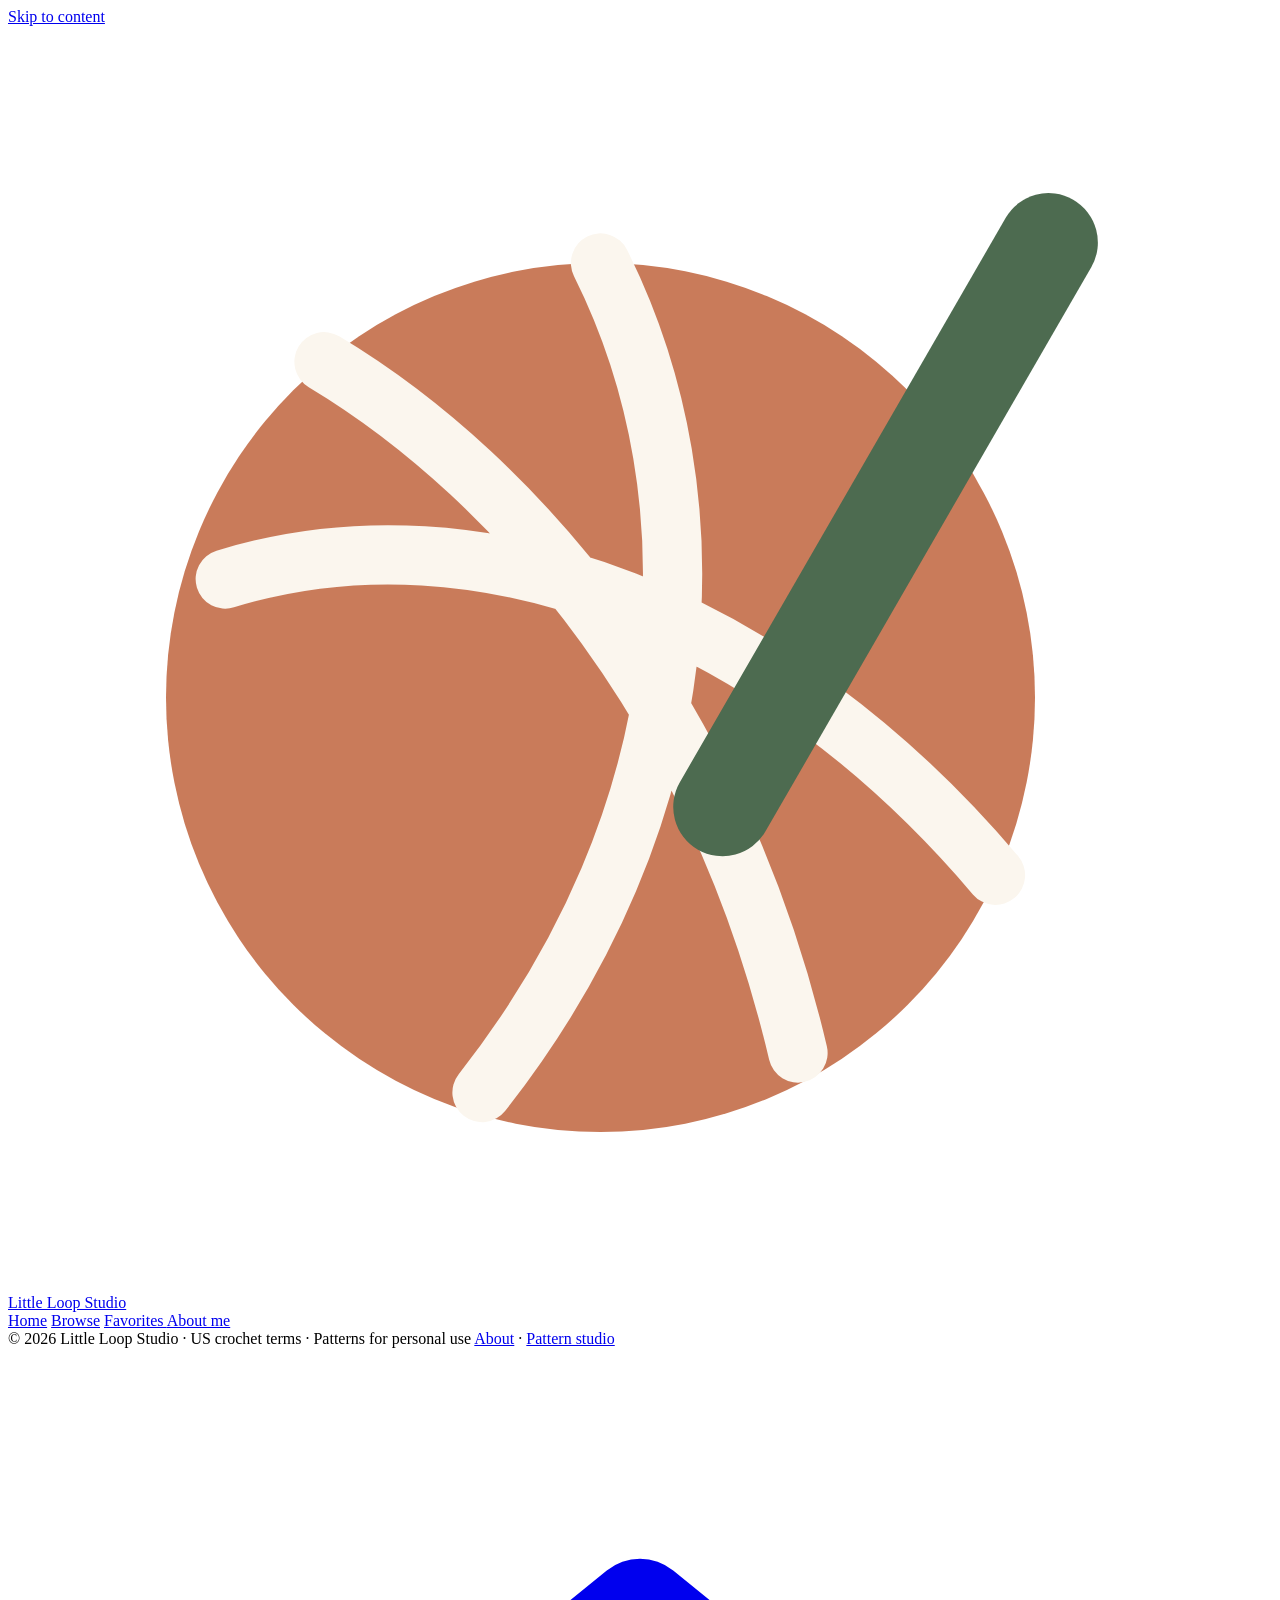
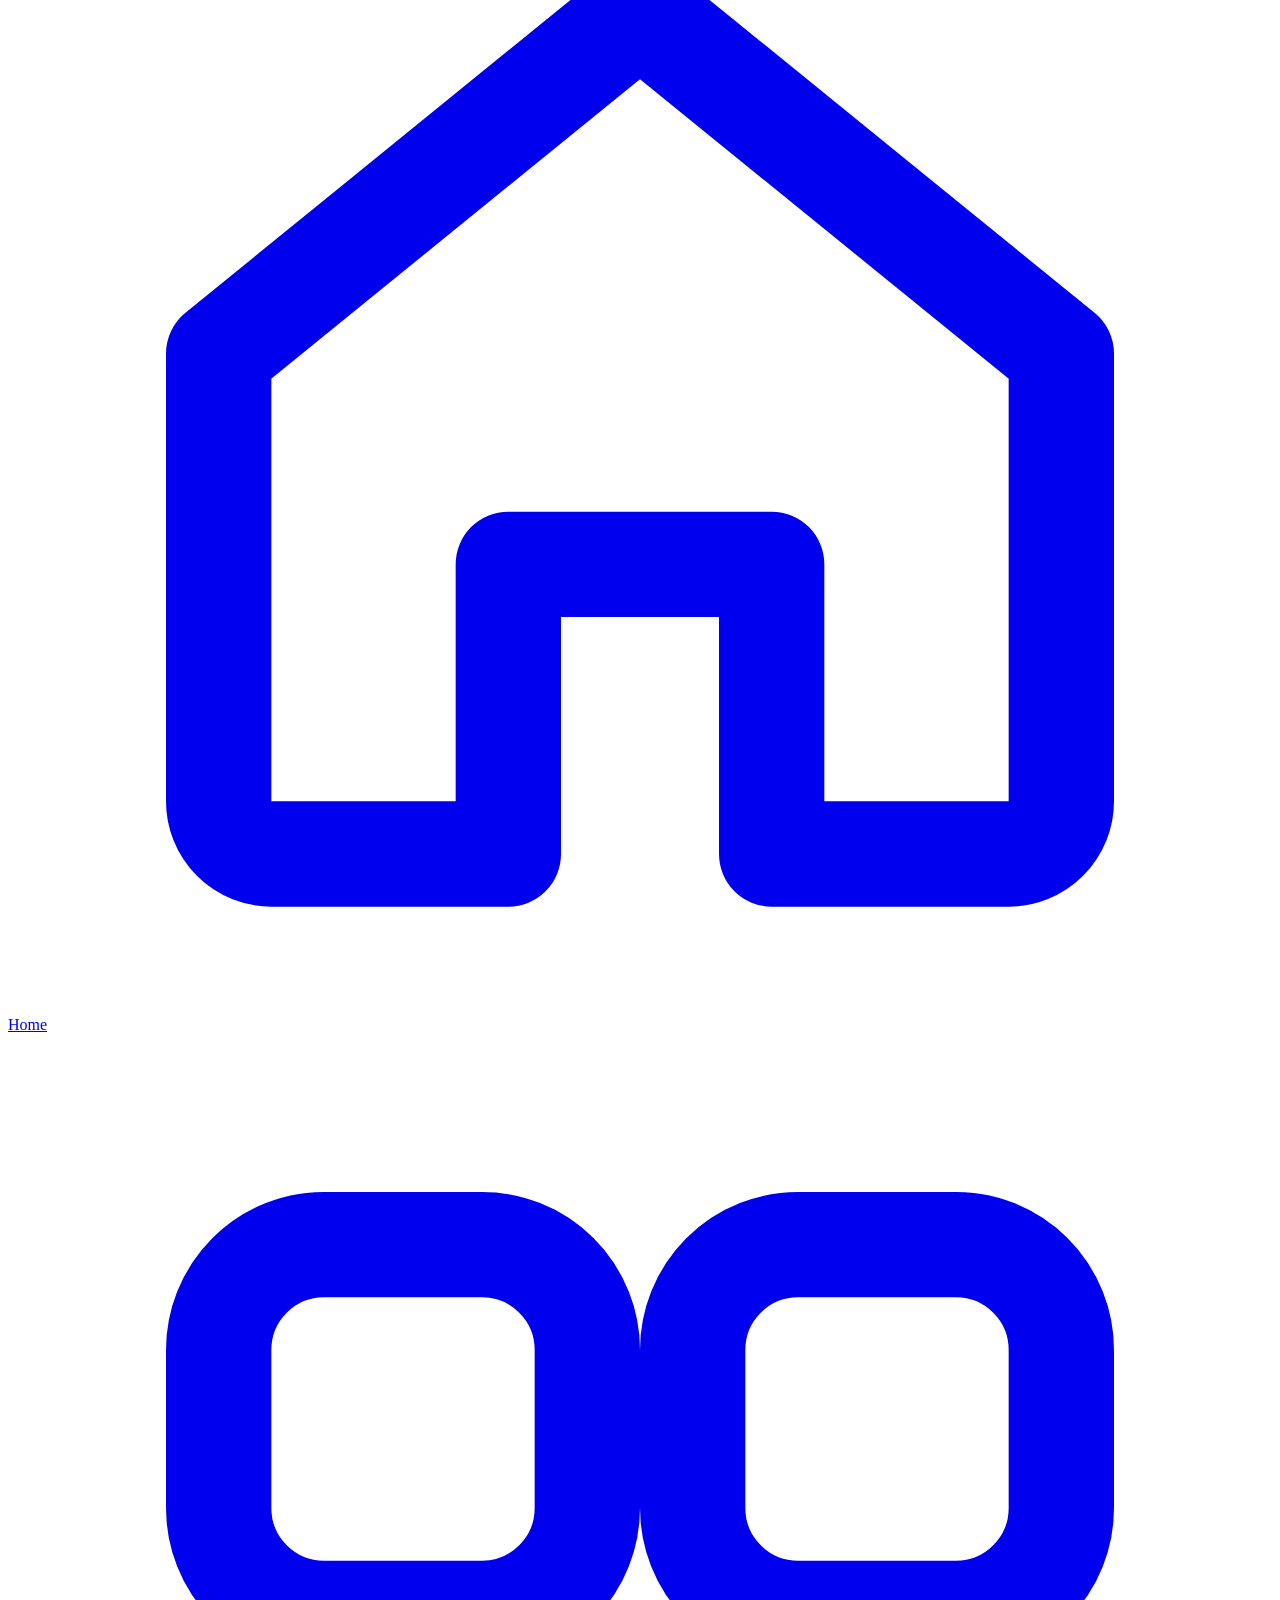
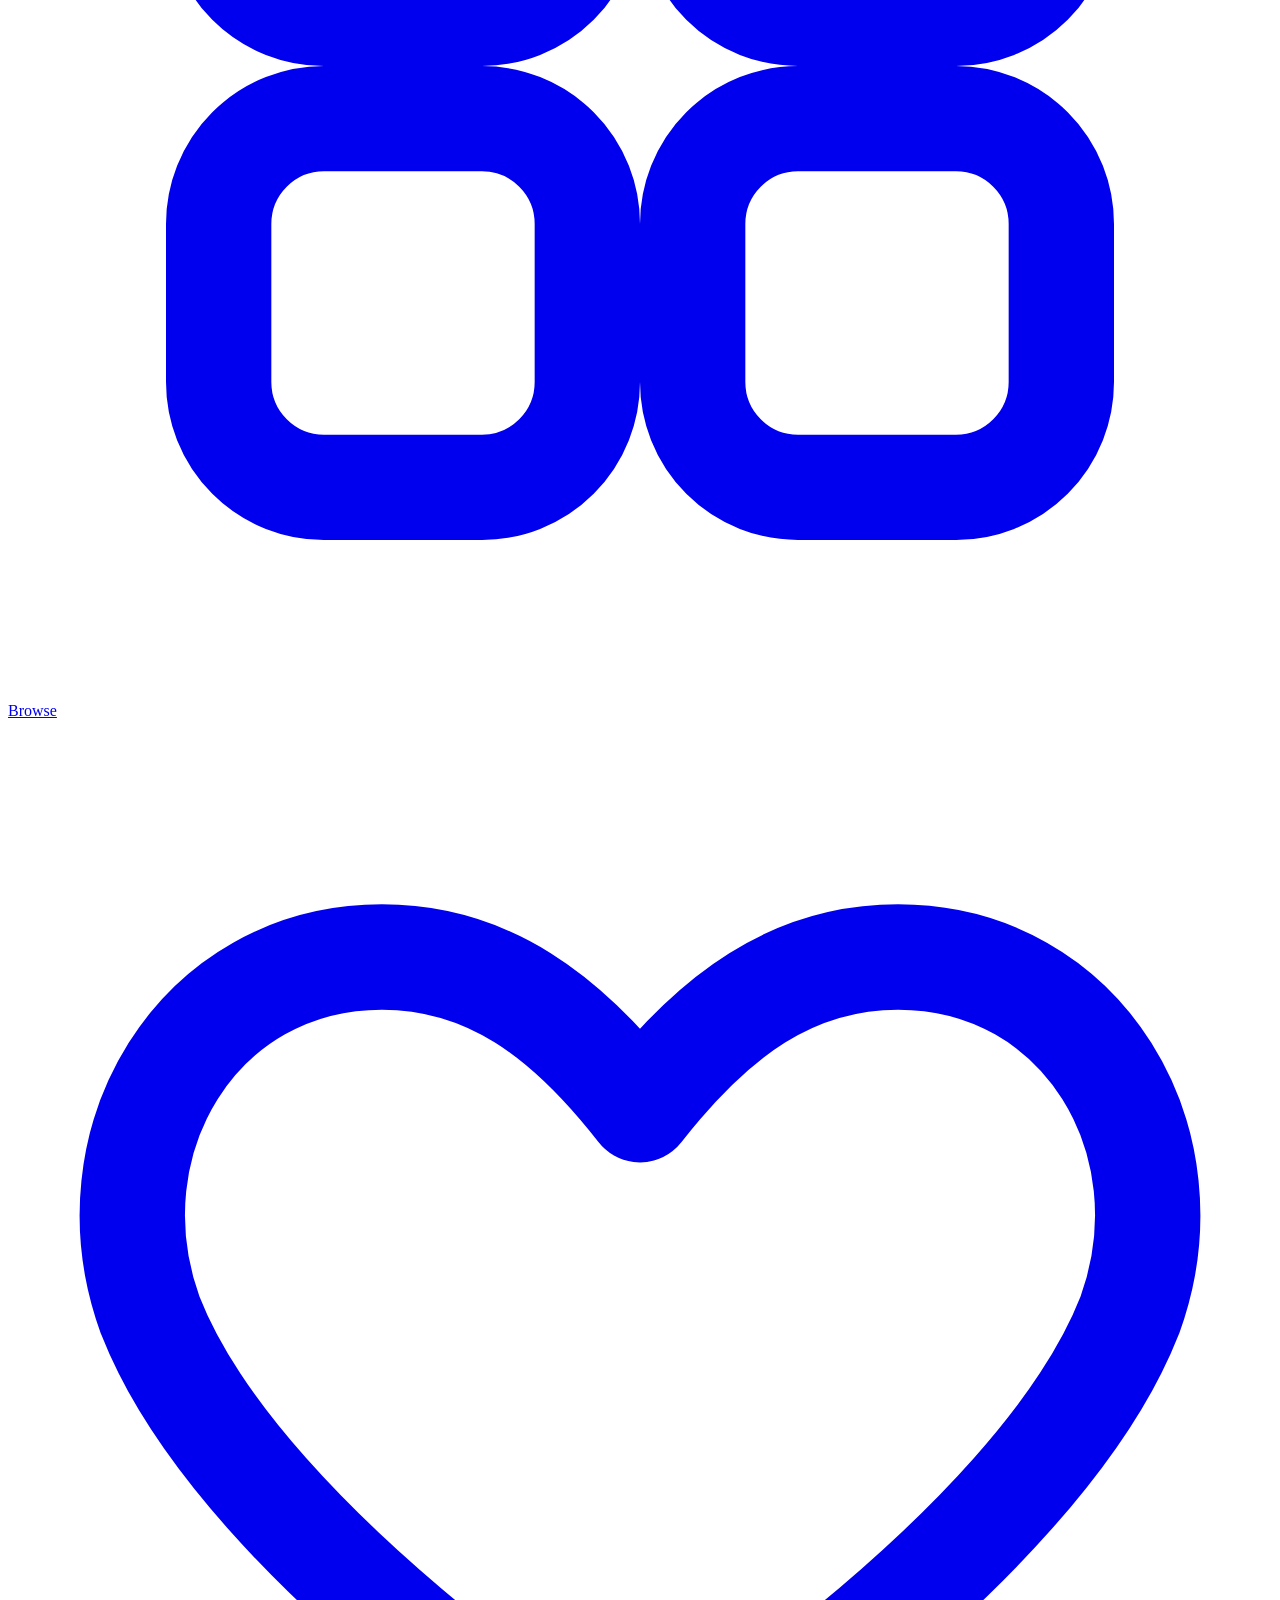
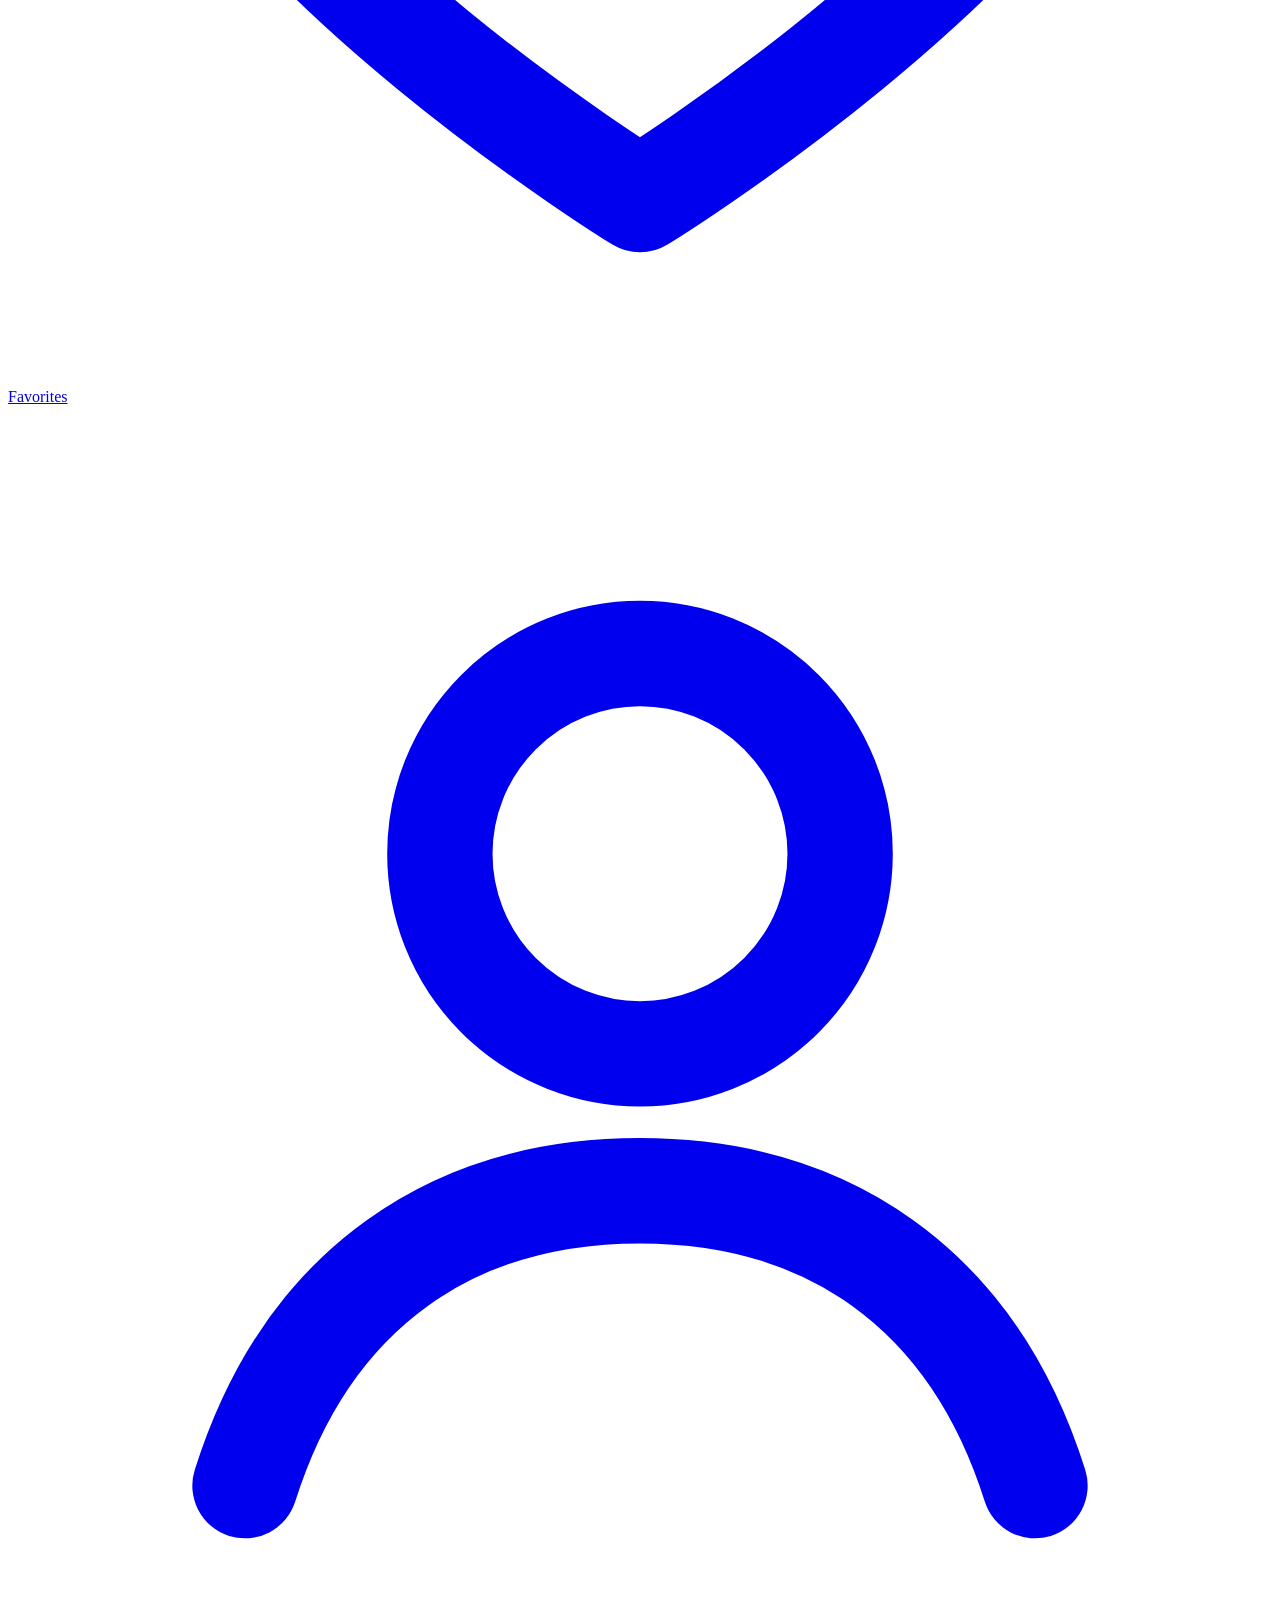
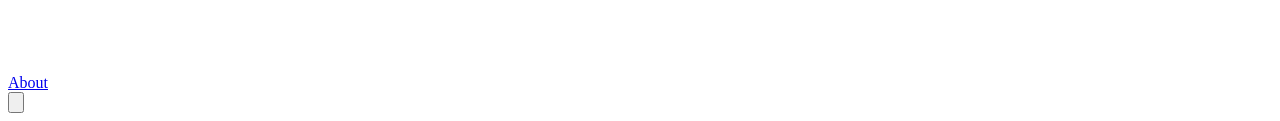
==== src/index.template.html @ aaf4ddd0 "Little Loop Studio: cozy amigurumi pattern site Static, mobile-first site with browse/filter/search," ====
<!DOCTYPE html>
<html lang="en" class="no-js">
<head>
<meta charset="utf-8">
<meta name="viewport" content="width=device-width, initial-scale=1">
<title>Little Loop Studio · Cozy amigurumi crochet patterns</title>
<meta name="description" content="Cozy, round-by-round amigurumi crochet patterns with progress tracking, favorites and printable pages.">
<meta name="theme-color" content="#FAF8F5">
<meta property="og:type" content="website">
<meta property="og:site_name" content="Little Loop Studio">
<meta property="og:title" content="Little Loop Studio · Cozy amigurumi crochet patterns">
<meta property="og:description" content="Cute crochet toys with easy, round-by-round patterns you can follow on your phone.">
<!-- Add og:image once the site has a live URL, e.g. <meta property="og:image" content="https://your-site.vercel.app/og.png"> -->
<meta name="twitter:card" content="summary_large_image">
<link rel="icon" href="data:image/svg+xml,%3Csvg xmlns='http://www.w3.org/2000/svg' viewBox='0 0 64 64'%3E%3Ccircle cx='30' cy='32' r='24' fill='%23C97B5A'/%3E%3Cpath d='M9 26c14-4 30 2 42 16M14 14c11 6 22 20 26 38M30 8c6 13 5 31-7 46' stroke='%23FBF6EE' stroke-width='3' fill='none' stroke-linecap='round'/%3E%3Crect x='42' y='4' width='5' height='40' rx='2.5' transform='rotate(30 44 24)' fill='%234D6B50'/%3E%3C/svg%3E">
<link rel="preconnect" href="https://fonts.googleapis.com">
<link rel="preconnect" href="https://fonts.gstatic.com" crossorigin>
<link href="https://fonts.googleapis.com/css2?family=Inter:wght@400;500;600;700&family=Nunito:wght@700;800&display=swap" rel="stylesheet">
<style>
/*STYLES*/
</style>
</head>
<body>
<a class="skip" href="#home" data-skip>Skip to content</a>
<header class="site-header">
  <div class="container">
    <a class="logo" href="#home" aria-label="Little Loop Studio, home">
      <svg viewBox="0 0 64 64" aria-hidden="true"><circle cx="30" cy="34" r="22" fill="#C97B5A"/><path d="M11 28c13-4 28 2 39 15M16 17c10 6 20 18 24 35M30 12c6 12 5 28-6 42" stroke="#FBF6EE" stroke-width="3" fill="none" stroke-linecap="round"/><rect x="42" y="6" width="5" height="38" rx="2.5" transform="rotate(30 44 25)" fill="#4D6B50"/></svg>
      <span>Little Loop Studio</span>
    </a>
    <nav class="nav" aria-label="Main">
      <a href="#home" data-nav="home">Home</a>
      <a href="#browse" data-nav="browse">Browse</a>
      <a href="#favorites" data-nav="favorites">Favorites <span class="count-badge" data-fav-count hidden>0</span></a>
      <a href="#about" data-nav="about">About me</a>
    </nav>
  </div>
</header>

<main id="app" tabindex="-1" style="outline:none">
  <noscript><div class="container" style="padding:40px 0"><h1>Please turn on JavaScript</h1><p>This pattern site needs JavaScript to show the toys and save your progress.</p></div></noscript>
</main>

<footer class="site-footer">
  <div class="container">
    <span>© 2026 Little Loop Studio · US crochet terms · Patterns for personal use</span>
    <span><a href="#about">About</a> · <a href="#admin">Pattern studio</a></span>
  </div>
</footer>

<nav class="tabbar" aria-label="Main">
  <a href="#home" data-nav="home"><svg viewBox="0 0 24 24" fill="none" stroke="currentColor" stroke-width="2" stroke-linecap="round" stroke-linejoin="round" aria-hidden="true"><path d="M4 11.5 12 5l8 6.5V20a1 1 0 0 1-1 1h-4.5v-5.5h-5V21H5a1 1 0 0 1-1-1z"/></svg>Home</a>
  <a href="#browse" data-nav="browse"><svg viewBox="0 0 24 24" fill="none" stroke="currentColor" stroke-width="2" stroke-linecap="round" stroke-linejoin="round" aria-hidden="true"><rect x="4" y="4" width="7" height="7" rx="2"/><rect x="13" y="4" width="7" height="7" rx="2"/><rect x="4" y="13" width="7" height="7" rx="2"/><rect x="13" y="13" width="7" height="7" rx="2"/></svg>Browse</a>
  <a href="#favorites" data-nav="favorites"><svg viewBox="0 0 24 24" fill="none" stroke="currentColor" stroke-width="2" stroke-linecap="round" stroke-linejoin="round" aria-hidden="true"><path d="M12 20.5s-7.5-4.6-9.3-9.2C1.5 8 3.6 4.5 7.1 4.5c2 0 3.5 1.1 4.9 2.9 1.4-1.8 2.9-2.9 4.9-2.9 3.5 0 5.6 3.5 4.4 6.8-1.8 4.6-9.3 9.2-9.3 9.2z"/></svg>Favorites<span class="count-badge" data-fav-count hidden>0</span></a>
  <a href="#about" data-nav="about"><svg viewBox="0 0 24 24" fill="none" stroke="currentColor" stroke-width="2" stroke-linecap="round" stroke-linejoin="round" aria-hidden="true"><circle cx="12" cy="8.5" r="3.8"/><path d="M4.5 20.5c1.2-3.8 4-5.6 7.5-5.6s6.3 1.8 7.5 5.6"/></svg>About</a>
</nav>

<button type="button" class="to-top" id="to-top" aria-label="Back to top"><svg viewBox="0 0 24 24" fill="none" stroke="currentColor" stroke-width="2.4" stroke-linecap="round" stroke-linejoin="round" aria-hidden="true"><path d="M6 15l6-6 6 6"/></svg></button>
<div class="toast" id="toast" role="status" aria-live="polite"></div>

<div class="lightbox" id="lightbox" role="dialog" aria-modal="true" aria-label="Photo viewer" hidden>
  <div class="lb-bar"><span id="lb-count"></span><button type="button" data-lb-close aria-label="Close photo viewer"><svg viewBox="0 0 24 24" fill="none" stroke="currentColor" stroke-width="2" stroke-linecap="round" aria-hidden="true"><path d="M6 6l12 12M18 6 6 18"/></svg></button></div>
  <div class="lb-stage"><img alt=""></div>
  <div class="lb-foot">
    <button type="button" class="lb-nav" data-lb-prev aria-label="Previous photo"><svg viewBox="0 0 24 24" fill="none" stroke="currentColor" stroke-width="2" stroke-linecap="round" aria-hidden="true"><path d="M15 18l-6-6 6-6"/></svg></button>
    <span>Tap photo to zoom · swipe to browse</span>
    <button type="button" class="lb-nav" data-lb-next aria-label="Next photo"><svg viewBox="0 0 24 24" fill="none" stroke="currentColor" stroke-width="2" stroke-linecap="round" aria-hidden="true"><path d="M9 6l6 6-6 6"/></svg></button>
  </div>
</div>

<script>
/*DATA*/
/*ART*/
/*APP*/
</script>
</body>
</html>
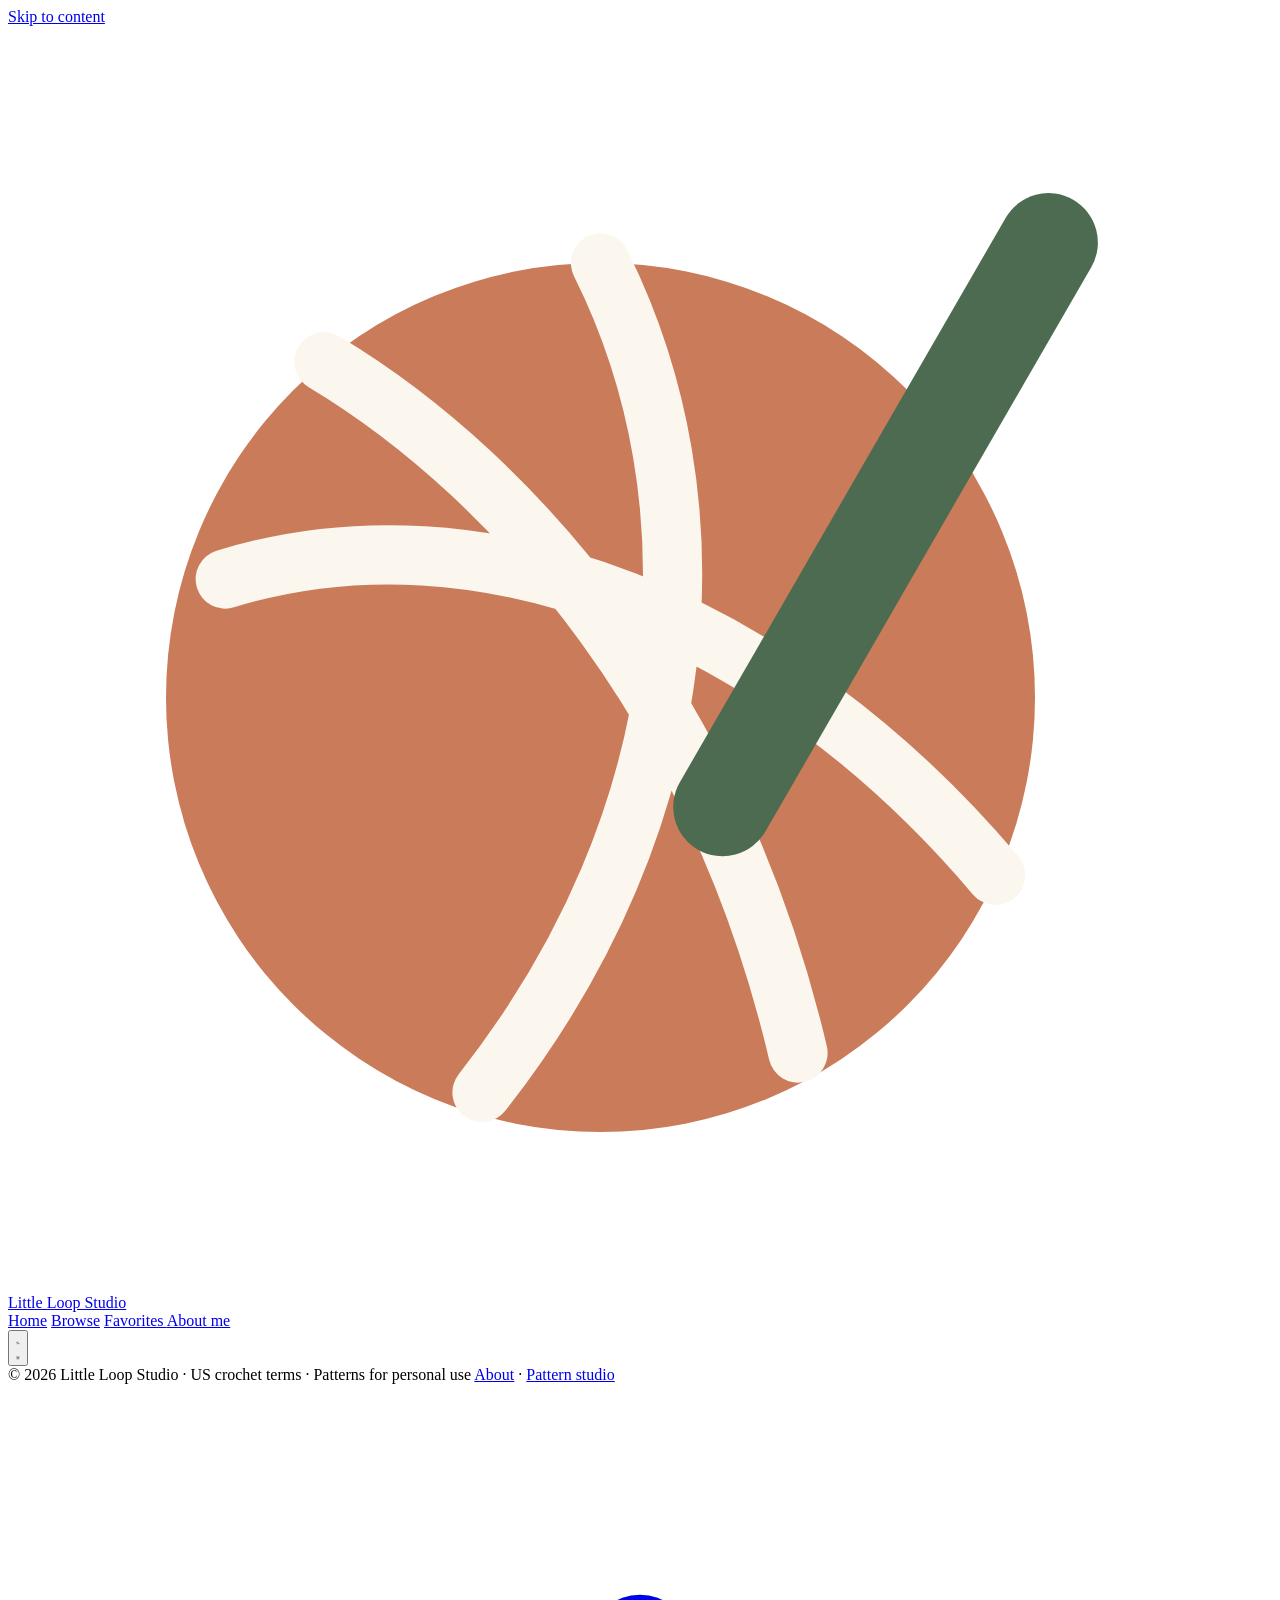
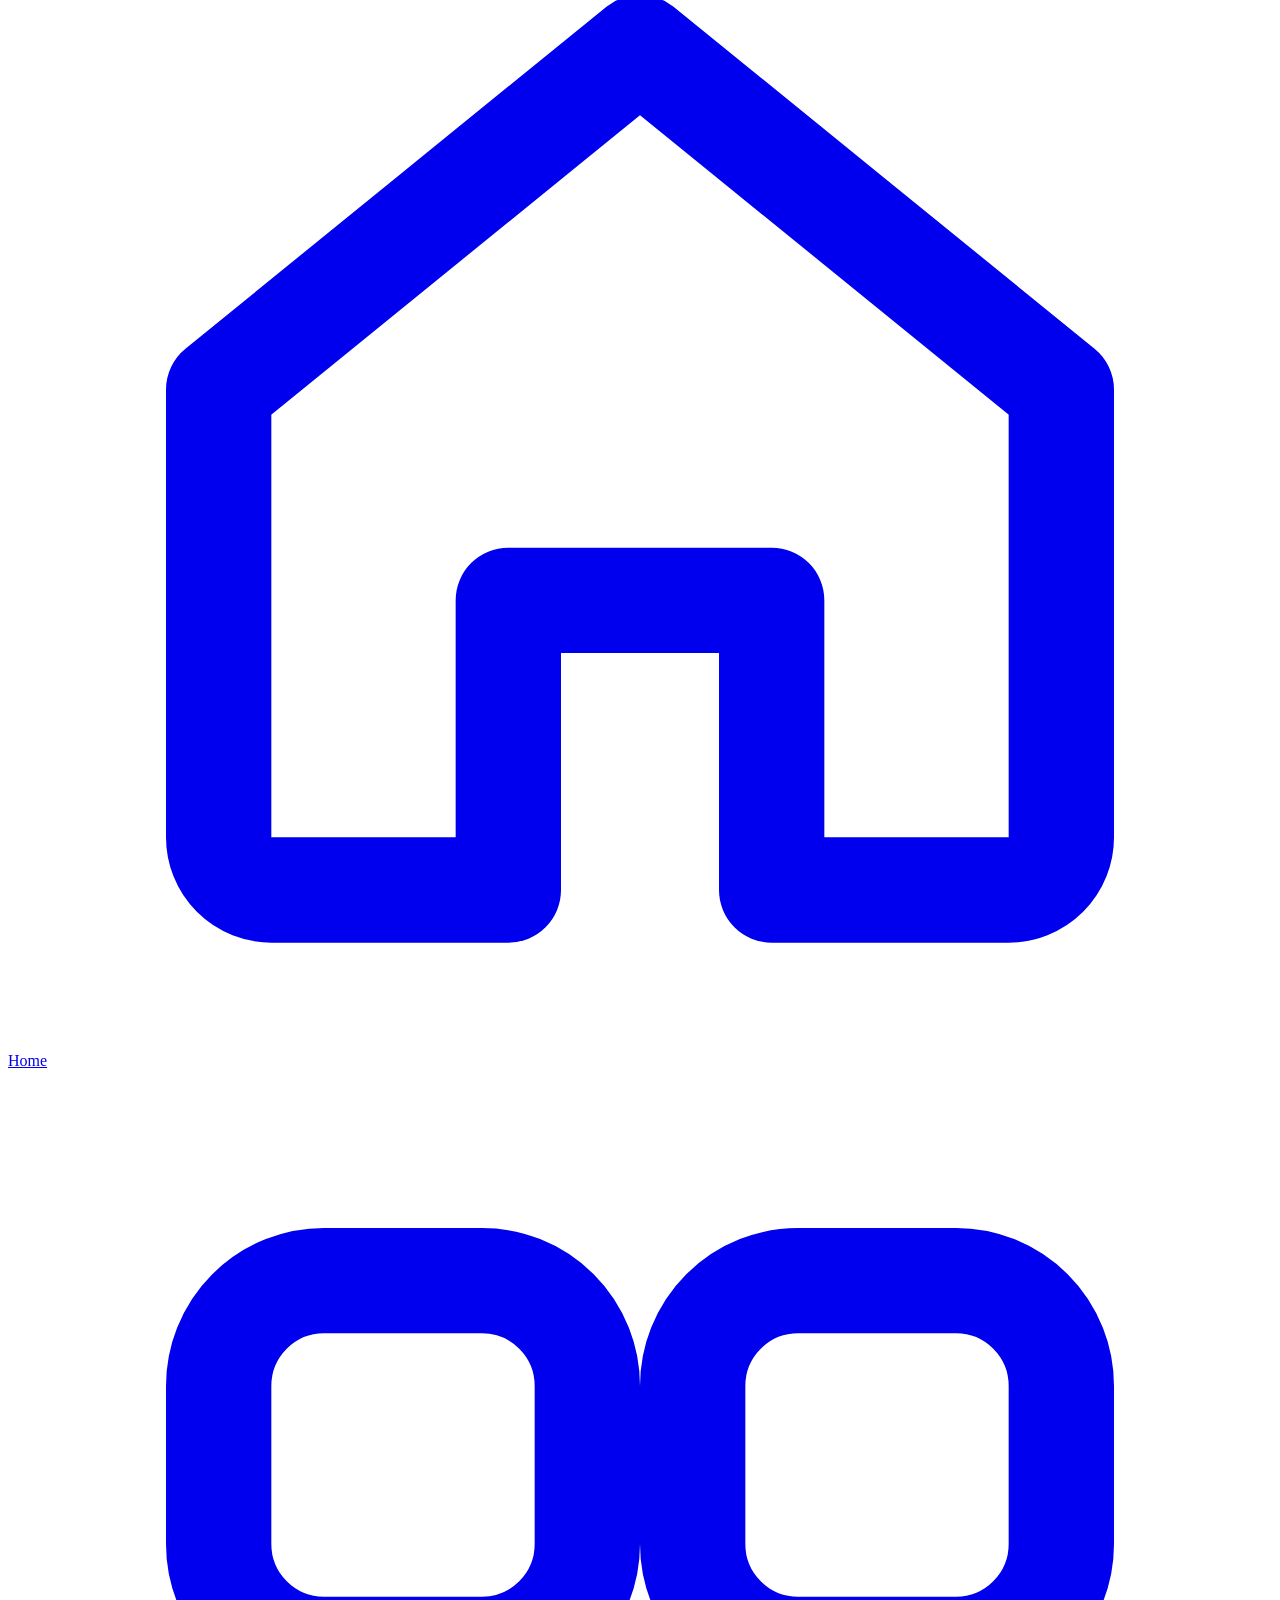
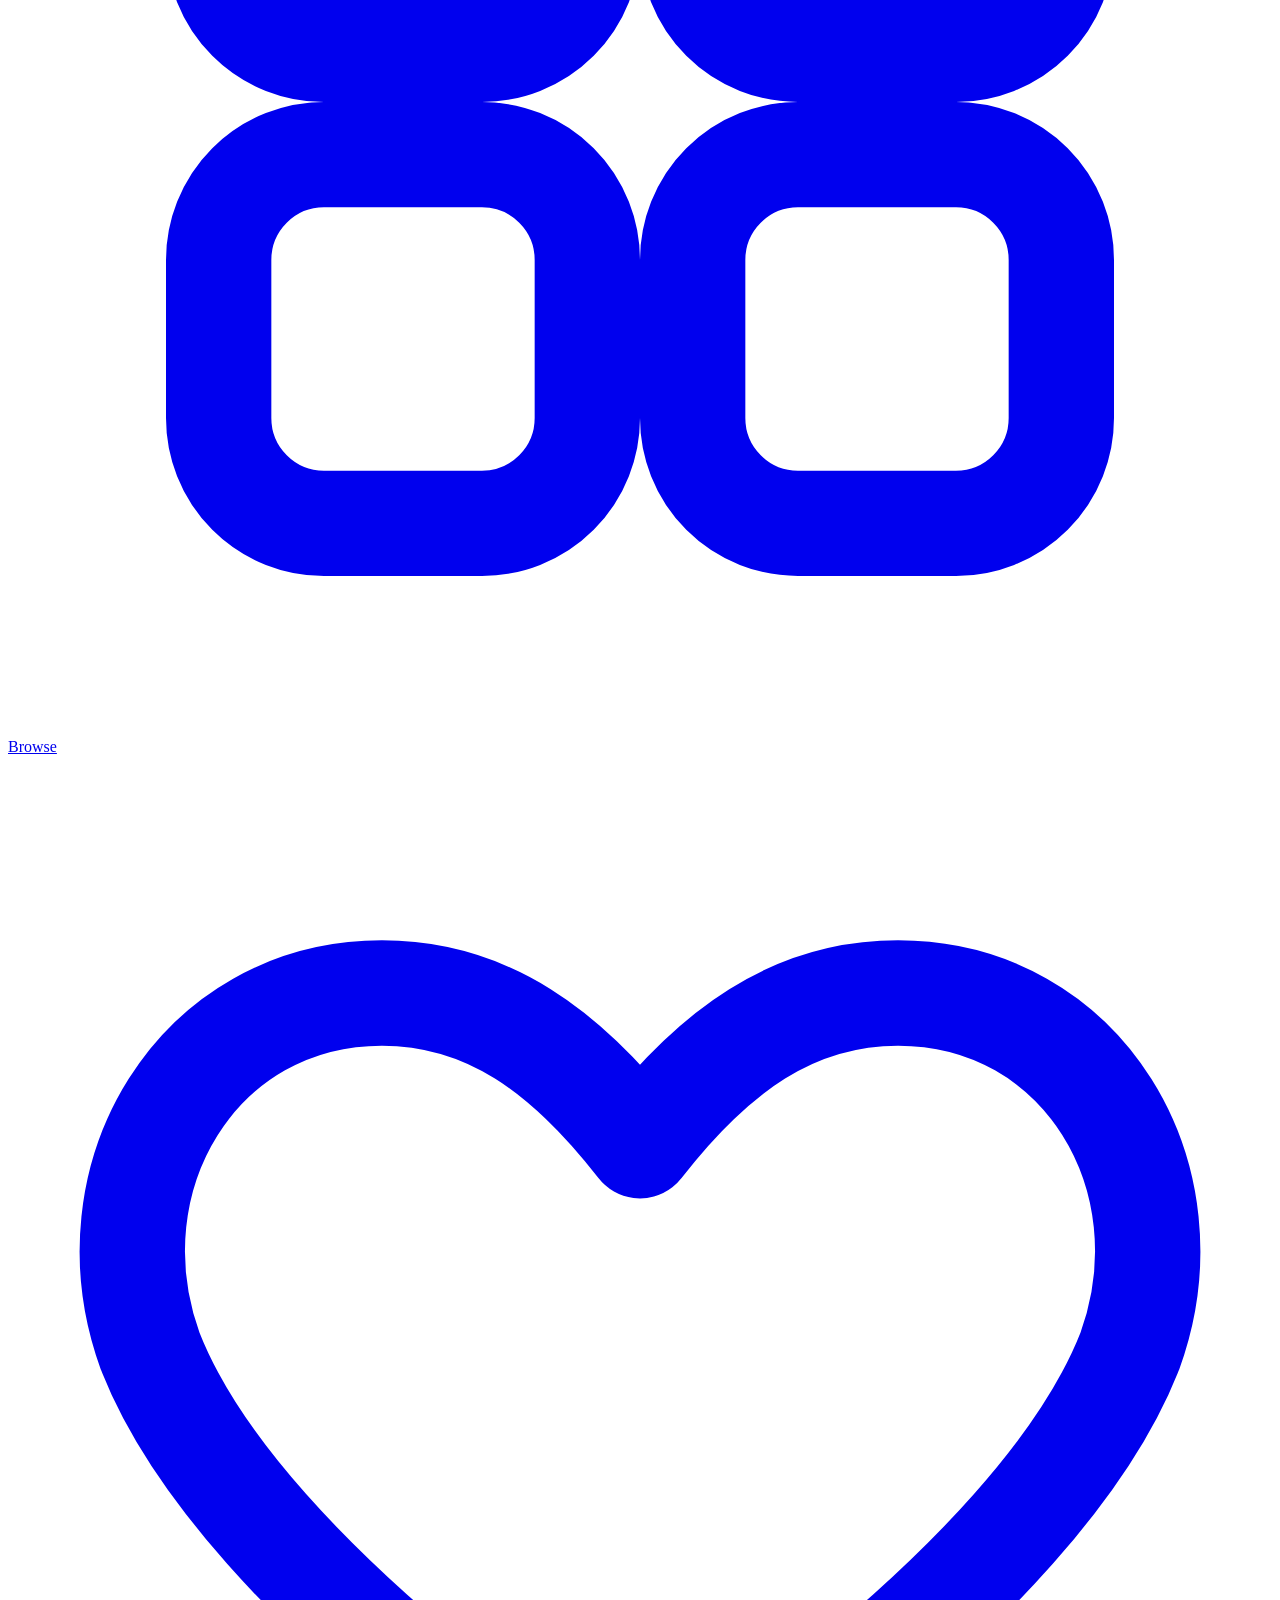
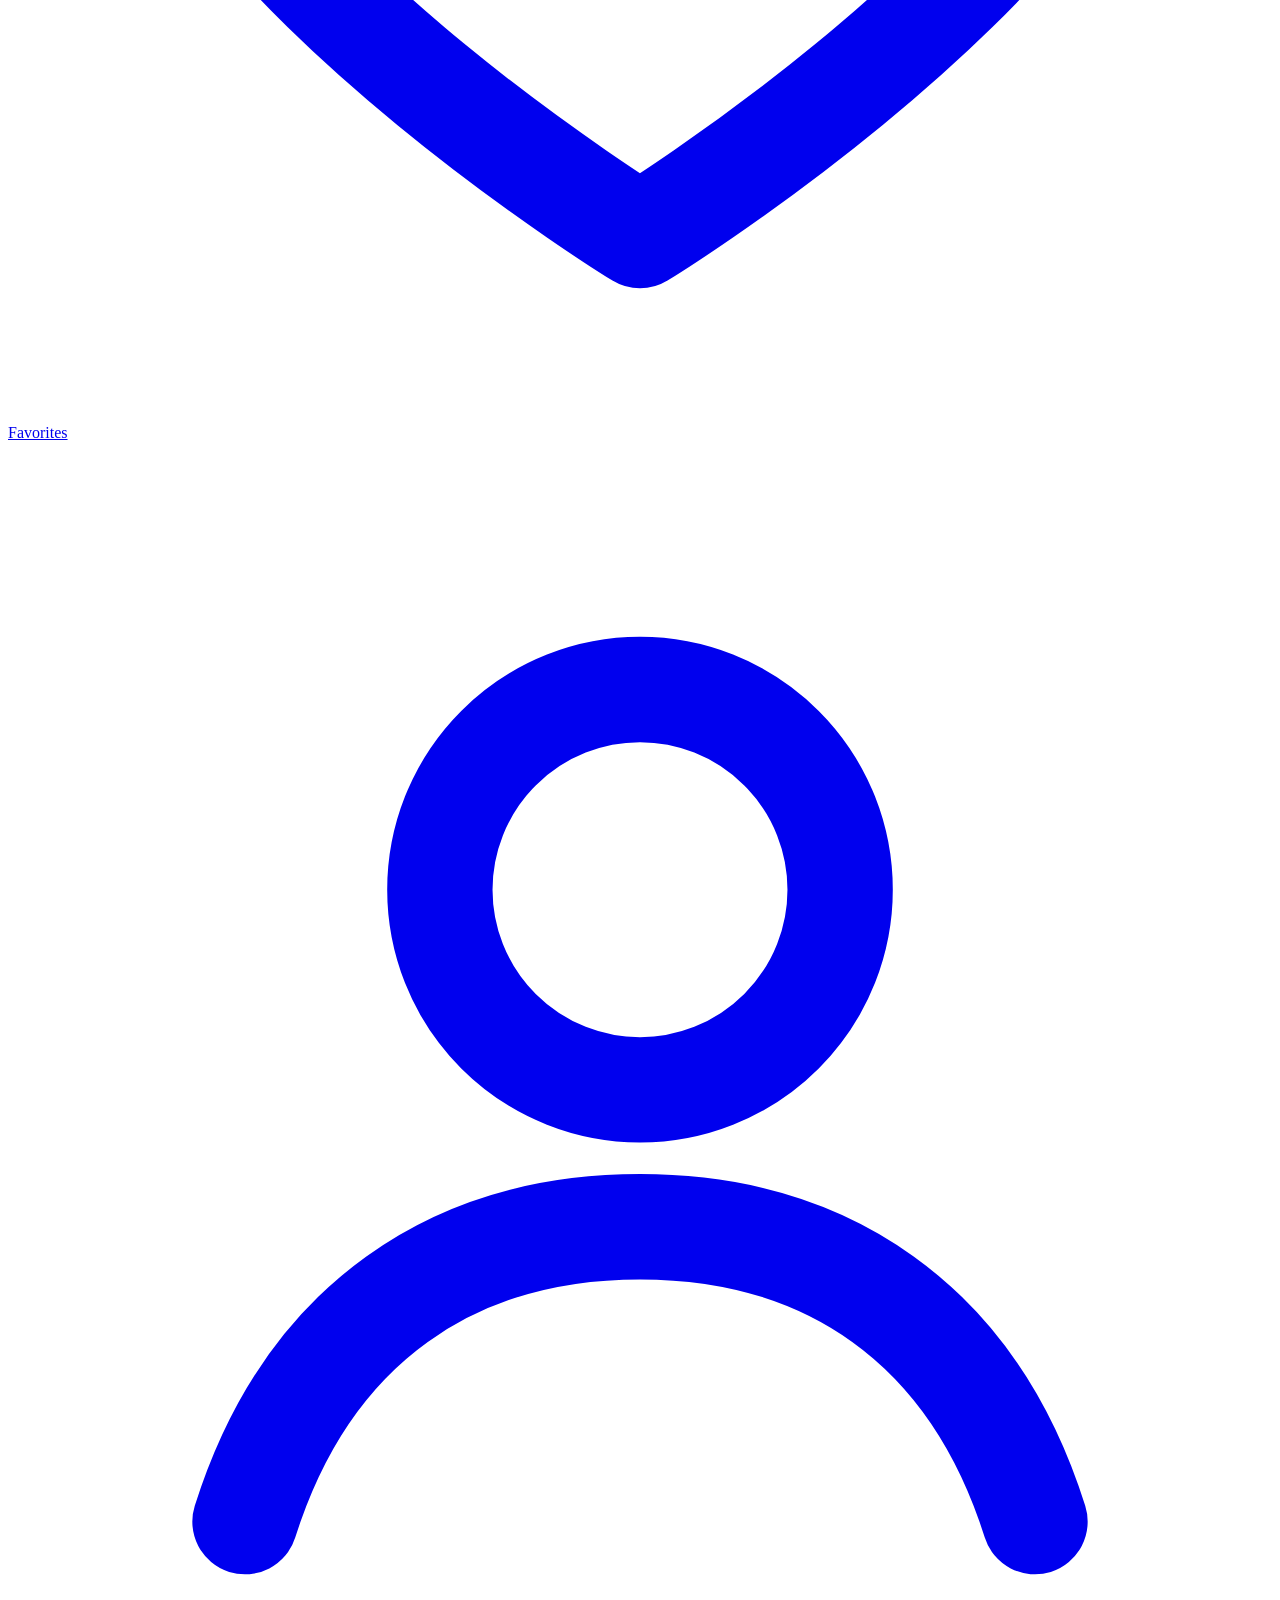
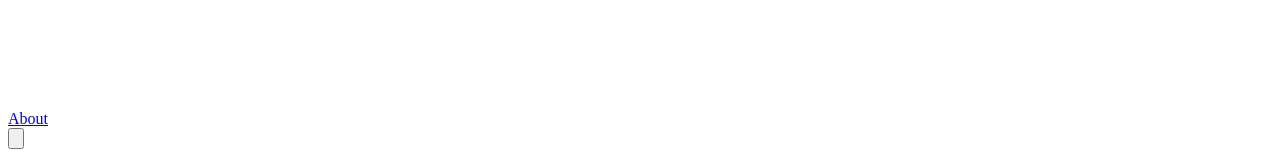
==== commit 9cf66d2e: "Add cozy dark mode with header toggle Follows the device setting by default; the choice is remembere" ====
--- a/src/index.template.html
+++ b/src/index.template.html
@@ -6,6 +6,15 @@
 <title>Little Loop Studio · Cozy amigurumi crochet patterns</title>
 <meta name="description" content="Cozy, round-by-round amigurumi crochet patterns with progress tracking, favorites and printable pages.">
 <meta name="theme-color" content="#FAF8F5">
+<script>
+  // set the theme before the page paints (saved choice, else the device setting)
+  (function () {
+    var t = null;
+    try { t = localStorage.getItem('ll-theme'); } catch (e) {}
+    if (t !== 'light' && t !== 'dark') t = window.matchMedia && matchMedia('(prefers-color-scheme: dark)').matches ? 'dark' : 'light';
+    document.documentElement.setAttribute('data-theme', t);
+  })();
+</script>
 <meta property="og:type" content="website">
 <meta property="og:site_name" content="Little Loop Studio">
 <meta property="og:title" content="Little Loop Studio · Cozy amigurumi crochet patterns">
@@ -28,12 +37,18 @@
       <svg viewBox="0 0 64 64" aria-hidden="true"><circle cx="30" cy="34" r="22" fill="#C97B5A"/><path d="M11 28c13-4 28 2 39 15M16 17c10 6 20 18 24 35M30 12c6 12 5 28-6 42" stroke="#FBF6EE" stroke-width="3" fill="none" stroke-linecap="round"/><rect x="42" y="6" width="5" height="38" rx="2.5" transform="rotate(30 44 25)" fill="#4D6B50"/></svg>
       <span>Little Loop Studio</span>
     </a>
+    <div class="header-right">
     <nav class="nav" aria-label="Main">
       <a href="#home" data-nav="home">Home</a>
       <a href="#browse" data-nav="browse">Browse</a>
       <a href="#favorites" data-nav="favorites">Favorites <span class="count-badge" data-fav-count hidden>0</span></a>
       <a href="#about" data-nav="about">About me</a>
     </nav>
+    <button type="button" class="theme-toggle" id="theme-toggle" aria-label="Switch to dark mode">
+      <svg class="moon" viewBox="0 0 24 24" fill="none" stroke="currentColor" stroke-width="2" stroke-linecap="round" stroke-linejoin="round" aria-hidden="true"><path d="M20 14.5A8 8 0 0 1 9.5 4a8 8 0 1 0 10.5 10.5z"/></svg>
+      <svg class="sun" viewBox="0 0 24 24" fill="none" stroke="currentColor" stroke-width="2" stroke-linecap="round" aria-hidden="true"><circle cx="12" cy="12" r="4"/><path d="M12 2.5v2M12 19.5v2M4.6 4.6l1.4 1.4M18 18l1.4 1.4M2.5 12h2M19.5 12h2M4.6 19.4 6 18M18 6l1.4-1.4"/></svg>
+    </button>
+    </div>
   </div>
 </header>
 
